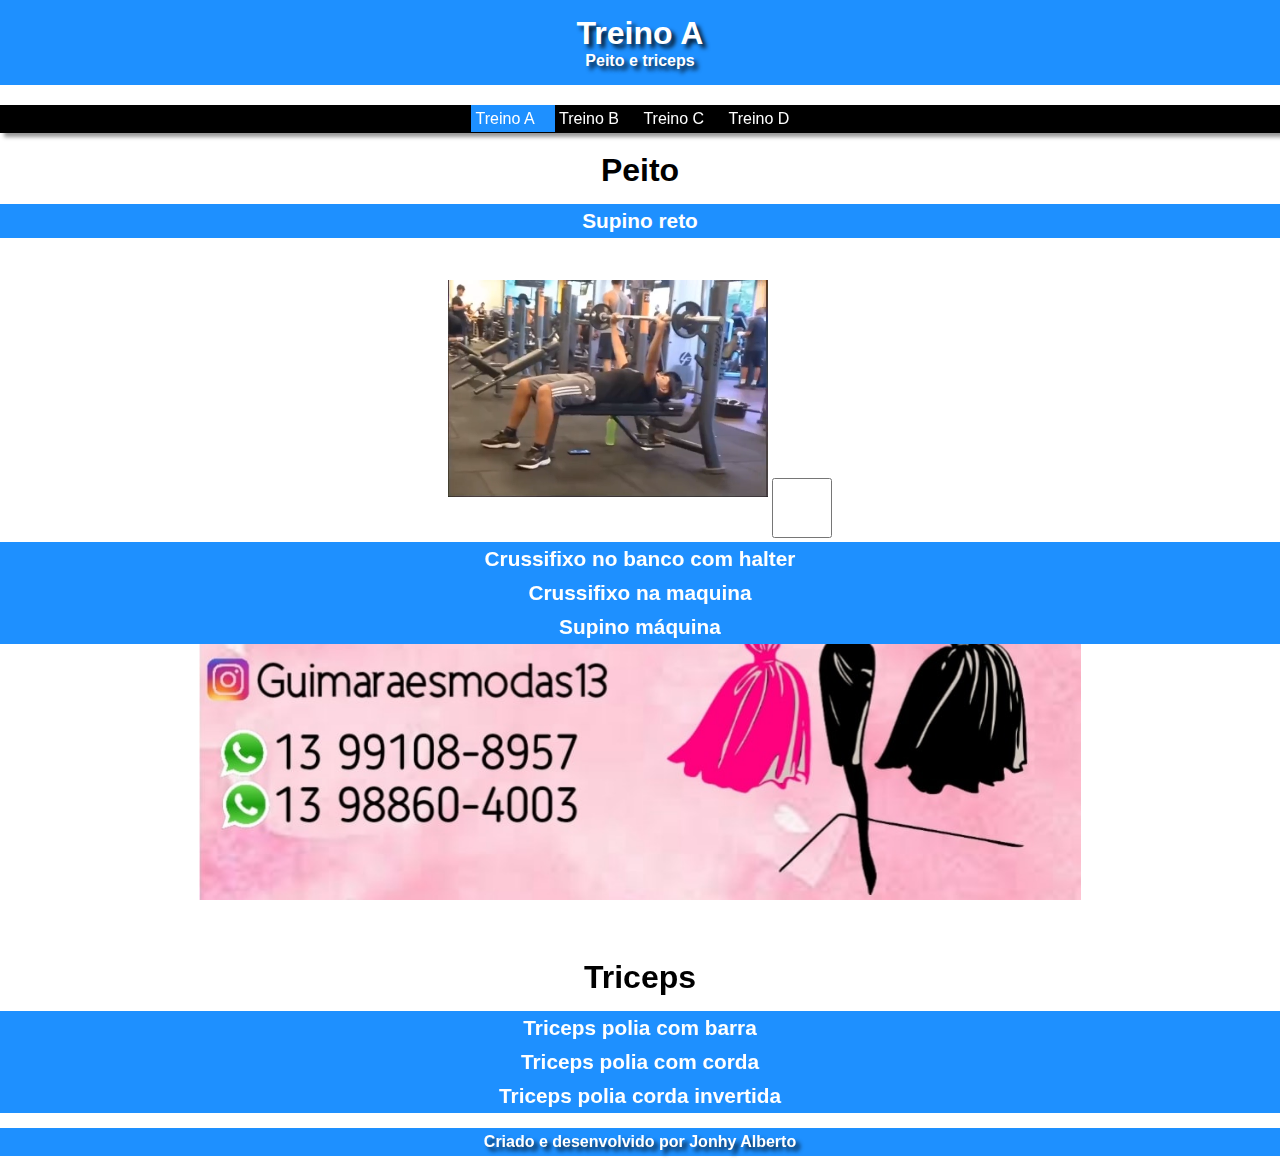
==== treino-A/index.html @ cc9c4bc0 "Faltam apenas os vídeos." ====
<!DOCTYPE html>
<html lang="pt-br">
<head>
    <meta charset="UTF-8">
    <meta name="viewport" content="width=device-width, initial-scale=1.0">
    <title>Treino-A</title>
    <link rel="stylesheet" href="Treino-A.css">
</head>
<body>
    <header>
        <h1>Treino A</h1>
        <p>Peito e triceps</p>
    </header>
    <menu>
        <nav class="select"><a href="#">Treino A</a></nav>
        <nav><a href="../treino-B/treino-B.html">Treino B</a></nav>
        <nav><a href="../treino-C/treino-C.html">Treino C</a></nav>
        <nav><a href="../treino-D/treino-D.html">Treino D</a></nav>
    </menu>
    <section class="peito">
        <h1>Exercícios</h1>
        
        <div>
            <h1>Peito</h1>
            <h2>Supino reto </h2>
            <video src="/treino-A/videos-peito/supino-reto-vitor.mp4" autoplay loop muted >
            </video>
            <input type="checkbox" name="done" id="done">
            <h2>Crussifixo no banco com halter</h2>
            <!-- Aqui vai o vídeo-->
            <h2>Crussifixo na maquina</h2>
            <!-- Aqui vai o vídeo-->
            <h2>Supino máquina</h2>
            <!-- Aqui vai o vídeo-->
        </div>
    </section>
    <aside>
        <!-- Aqui vai uma propraganda-->
        <div id="propaganda">
            
        </div>
    </aside>
    <section>
        <div>
            <h1>Triceps</h1>
            <h2>Triceps polia com barra</h2>
            <!-- Aqui vai o vídeo-->
            <h2>Triceps polia com corda </h2>
            <!-- Aqui vai o vídeo-->
            <h2>Triceps polia corda invertida</h2>
            <!-- Aqui vai o vídeo-->
        </div>
    </section>
    <footer>
        <p>
            Criado e desenvolvido por Jonhy Alberto
        </p>
    </footer>
</body>
</html>
---- treino-A/Treino-A.css ----
@charset "UTF-8";

*{
    margin: 0;
    padding: 0;
    font-family: Arial, Helvetica, sans-serif;
    box-sizing: border-box;
}

body{
    text-align: center;
}

header{
    background-color: dodgerblue;
    color: white;
    padding: 15px;
    
}

body header h1, p{
    font-weight: bolder;
    text-shadow: 4px 4px 4px rgba(0, 0, 0, 0.858);
    
    
}

menu {
    position: fixed;
    width: 100vw;
    background-color: black;
    color: white;
    padding: 5px;
    margin-top: 20px;
    box-shadow: 4px 4px 4px rgba(0, 0, 0, 0.414);
}

menu > nav {
    display: inline;
    padding-right: 20px;
    
}

menu > nav.select {
    background-color: dodgerblue;
    padding: 5px;
    padding-right: 20px;
}

menu > nav.select > a {
    text-decoration: none;
    color: white;
}

menu nav a {
    text-decoration: none;
    color: white;
}

body section  h1{
    margin: 15px;

}

body section > div  h2 {
    background-color: dodgerblue;
    color: white;
    padding: 5px;

    font-size: 1.3em;
}

body section div video{
    width: 320px;
    height: 300px;
    
}

body section div input{
    width: 60px;
    height: 60px;
}

#propaganda{
    background-image: url(../propaganda/guimaraes-modas.jpg);
    background-repeat: no-repeat;
    background-position: center center;
    background-size: contain;
    background-attachment: fixed;
    background-repeat: no-repeat;
    height: 300px;
    width: 100vw;
    border: none;
}

body footer{
    background-color: dodgerblue;
    color: white;
    padding: 5px;
    margin: 15px 0px ;
}
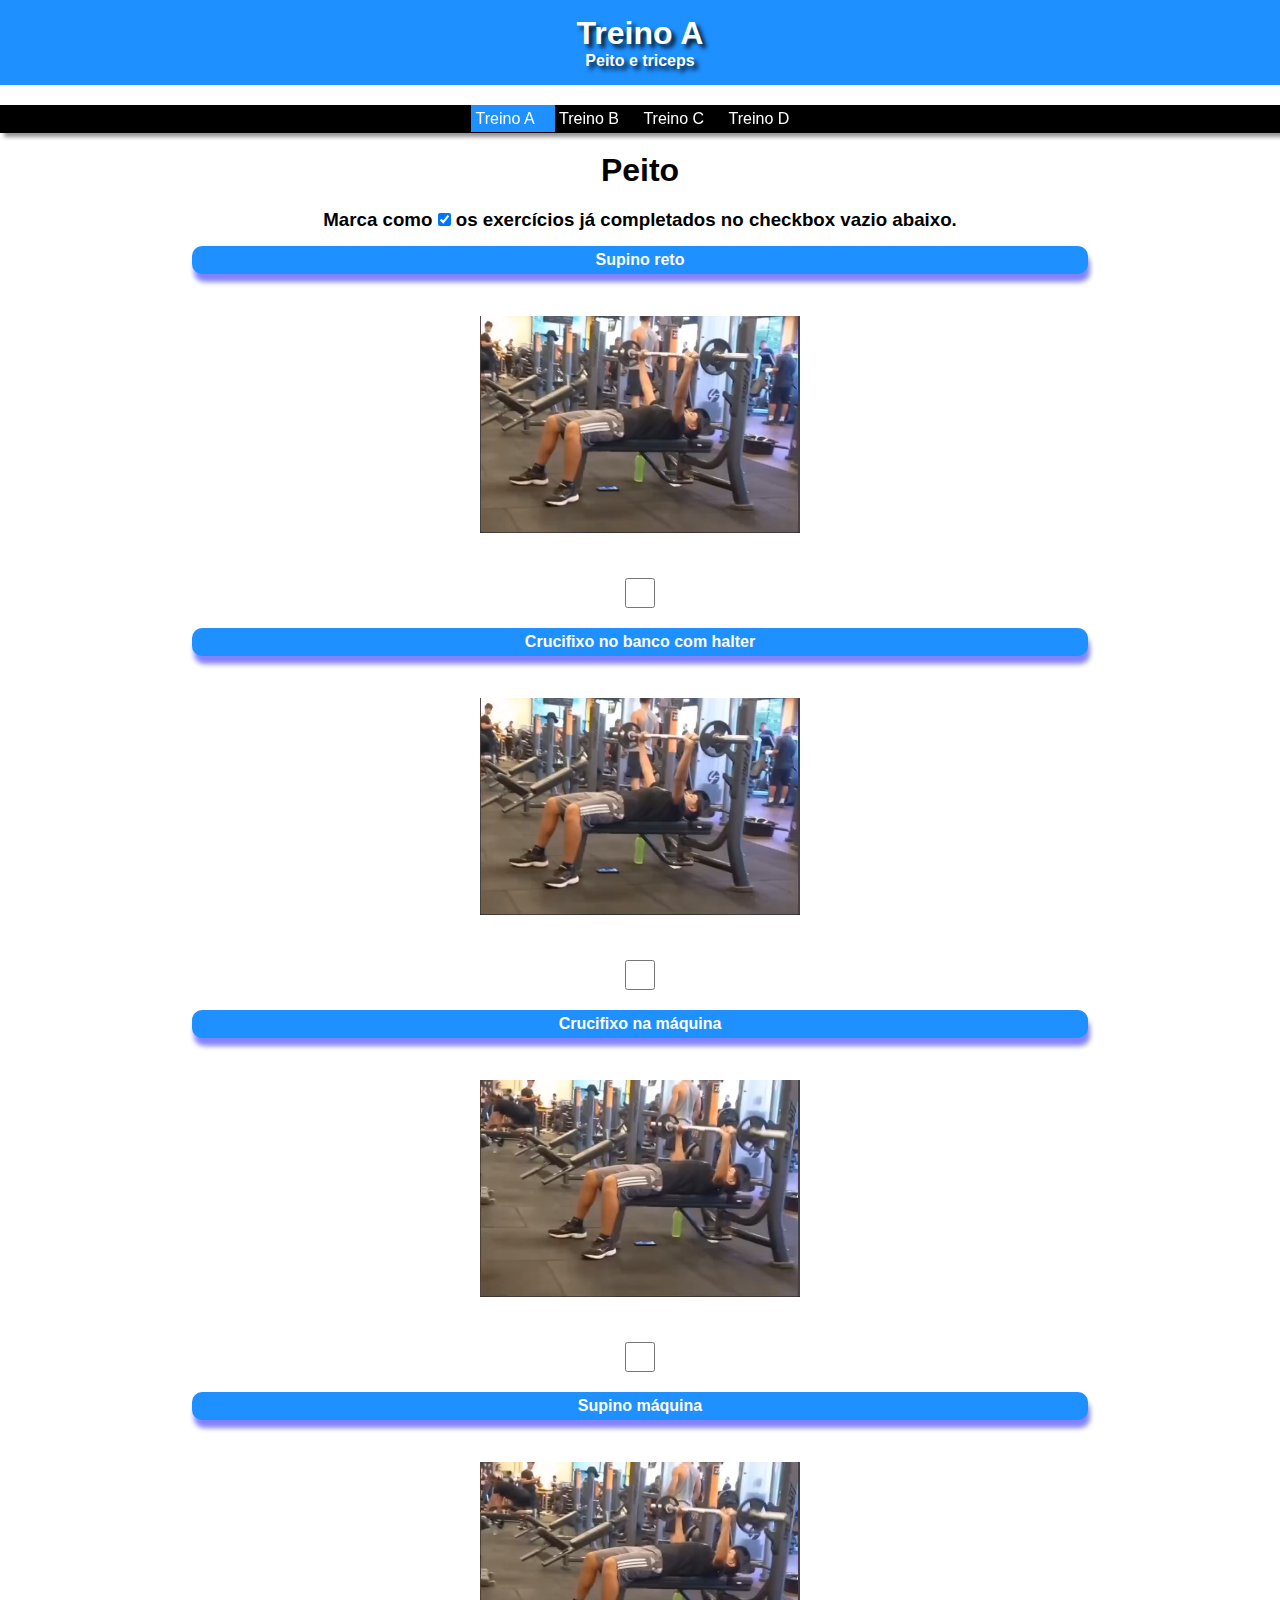
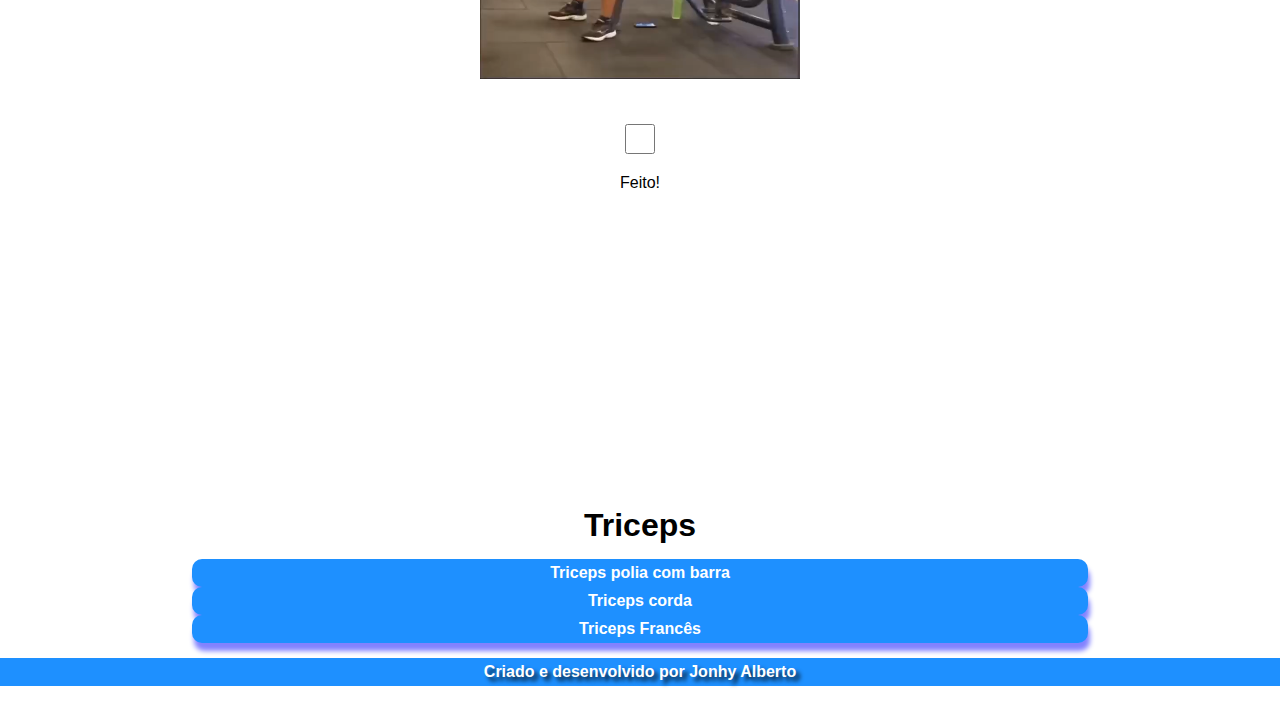
==== commit c10f7925: "Aplicativo de treino ganhando corpo" ====
--- a/treino-A/index.html
+++ b/treino-A/index.html
@@ -19,19 +19,38 @@
     </menu>
     <section class="peito">
         <h1>Exercícios</h1>
-        
+        <h1>Peito</h1>
+        <h3>Marca como <input type="checkbox" name="check" id="check" checked> os exercícios já completados no checkbox vazio abaixo.</h3>
         <div>
-            <h1>Peito</h1>
+            
             <h2>Supino reto </h2>
             <video src="/treino-A/videos-peito/supino-reto-vitor.mp4" autoplay loop muted >
             </video>
+            <input type="checkbox" name="done" id="done" >
+        </div>
+        <div>
+            <h2>Crucifixo no banco com halter</h2>
+            <!-- Aqui vai o vídeo-->
+            <video id="invisible" src="/treino-A/videos-peito/supino-reto-vitor.mp4" autoplay loop muted >
+            </video>
+            <input type="checkbox" name="done" id="done" >
+        </div>
+        <div>
+            <h2>Crucifixo na máquina</h2>
+            <!-- Aqui vai o vídeo-->
+            <video src="/treino-A/videos-peito/supino-reto-vitor.mp4" autoplay loop muted >
+            </video>
             <input type="checkbox" name="done" id="done">
-            <h2>Crussifixo no banco com halter</h2>
-            <!-- Aqui vai o vídeo-->
-            <h2>Crussifixo na maquina</h2>
-            <!-- Aqui vai o vídeo-->
+        </div>
+        <div>
+
+            
             <h2>Supino máquina</h2>
             <!-- Aqui vai o vídeo-->
+            <video src="/treino-A/videos-peito/supino-reto-vitor.mp4" autoplay loop muted >
+            </video>
+            <input type="checkbox" name="done" id="done">
+            <label for="done">Feito!</label>
         </div>
     </section>
     <aside>
@@ -41,13 +60,18 @@
         </div>
     </aside>
     <section>
+        <h1>Triceps</h1>
         <div>
-            <h1>Triceps</h1>
             <h2>Triceps polia com barra</h2>
             <!-- Aqui vai o vídeo-->
-            <h2>Triceps polia com corda </h2>
+        </div>
+        <div>
+            <h2>Triceps corda </h2>
             <!-- Aqui vai o vídeo-->
-            <h2>Triceps polia corda invertida</h2>
+        </div>
+        <div>
+            
+            <h2>Triceps Francês</h2>
             <!-- Aqui vai o vídeo-->
         </div>
     </section>
@@ -57,4 +81,5 @@
         </p>
     </footer>
 </body>
+<script src="main.js"></script>
 </html>--- a/treino-A/Treino-A.css
+++ b/treino-A/Treino-A.css
@@ -62,23 +62,40 @@
 
 }
 
+body section h3{
+    margin: 10px;
+
+    padding: 5px;
+    border-radius: 5px;
+}
+
 body section > div  h2 {
-    background-color: dodgerblue;
+    background-color: #1e90ff;
     color: white;
     padding: 5px;
-
-    font-size: 1.3em;
+    box-shadow: 2px 8px 5px rgba(0, 0, 255, 0.491);
+    font-size: 1em;
+    border-radius: 10px;
+    width: 70%;
+    margin: auto;
+    
 }
 
 body section div video{
     width: 320px;
     height: 300px;
+    transition: 3s;
     
 }
 
 body section div input{
-    width: 60px;
-    height: 60px;
+    display: block;
+    margin: auto;
+    margin-bottom: 20px;
+    width: 30px;
+    height: 30px;
+    
+   
 }
 
 #propaganda{
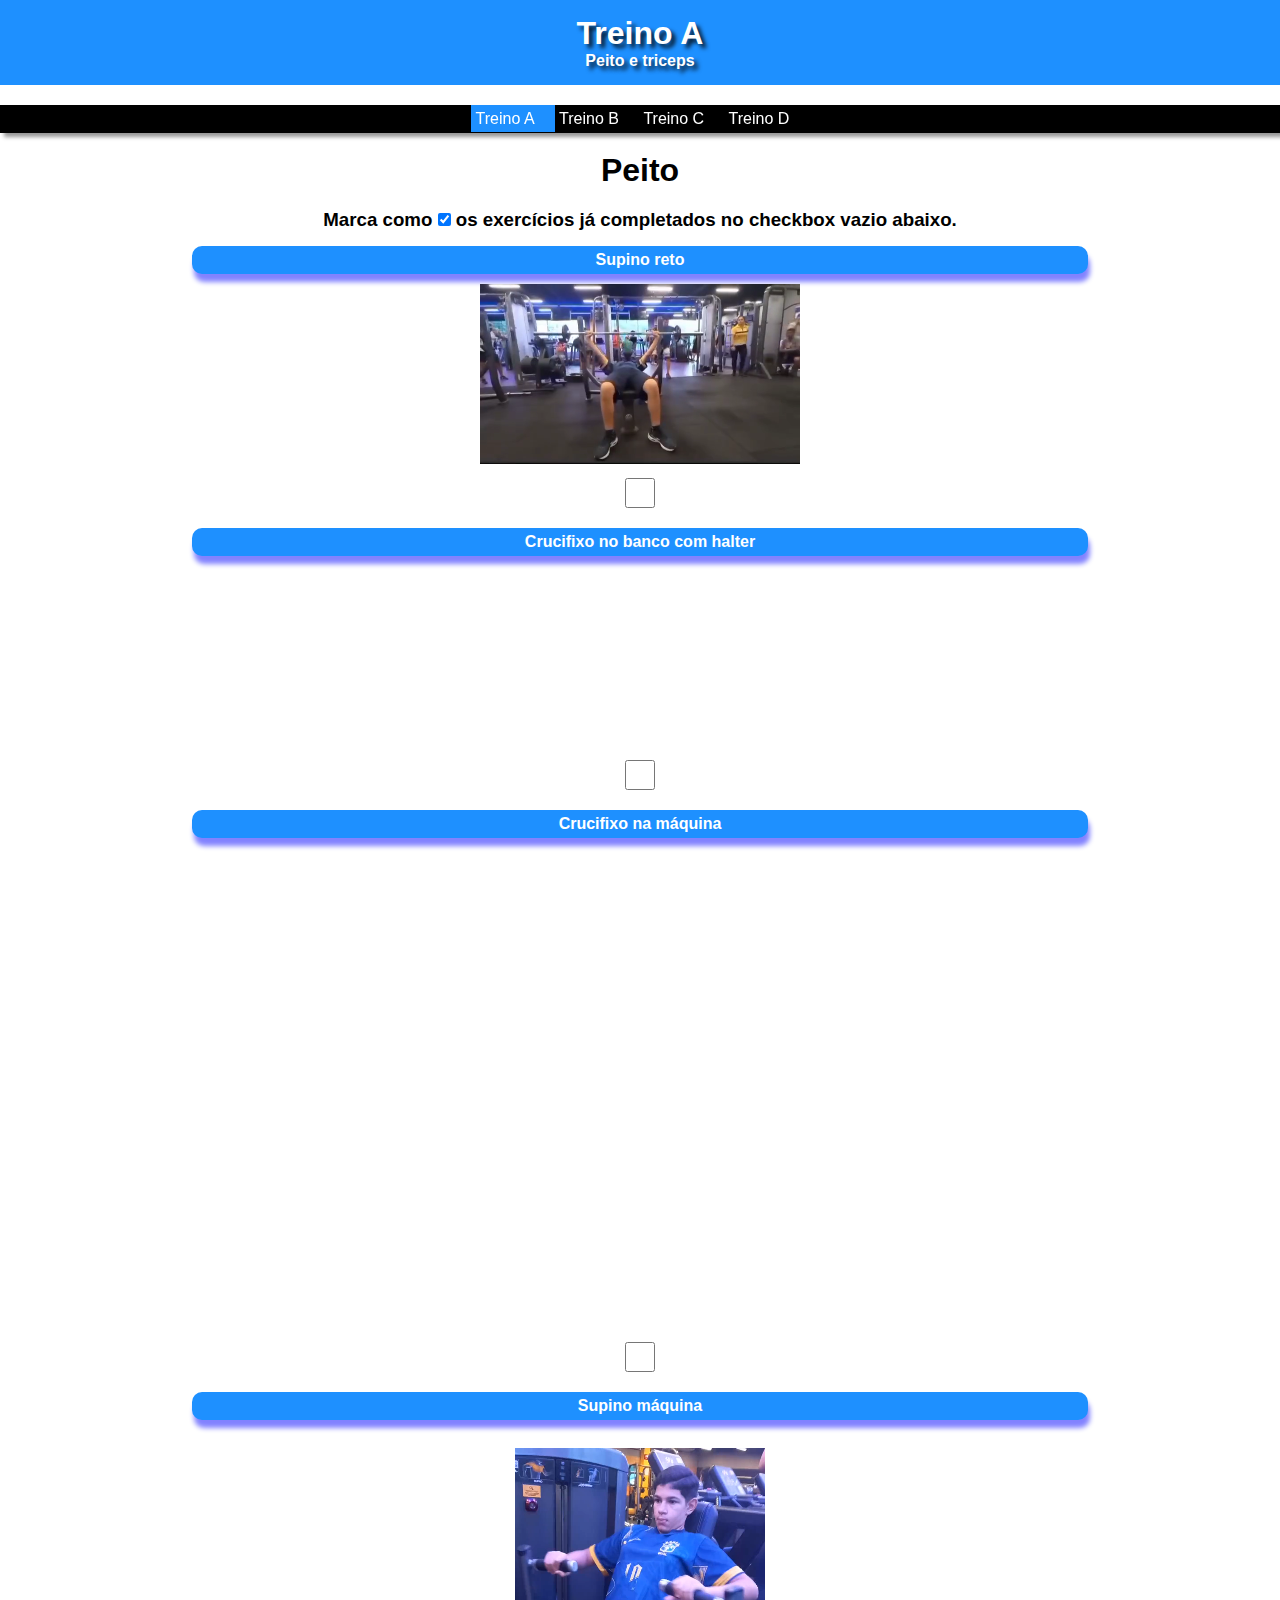
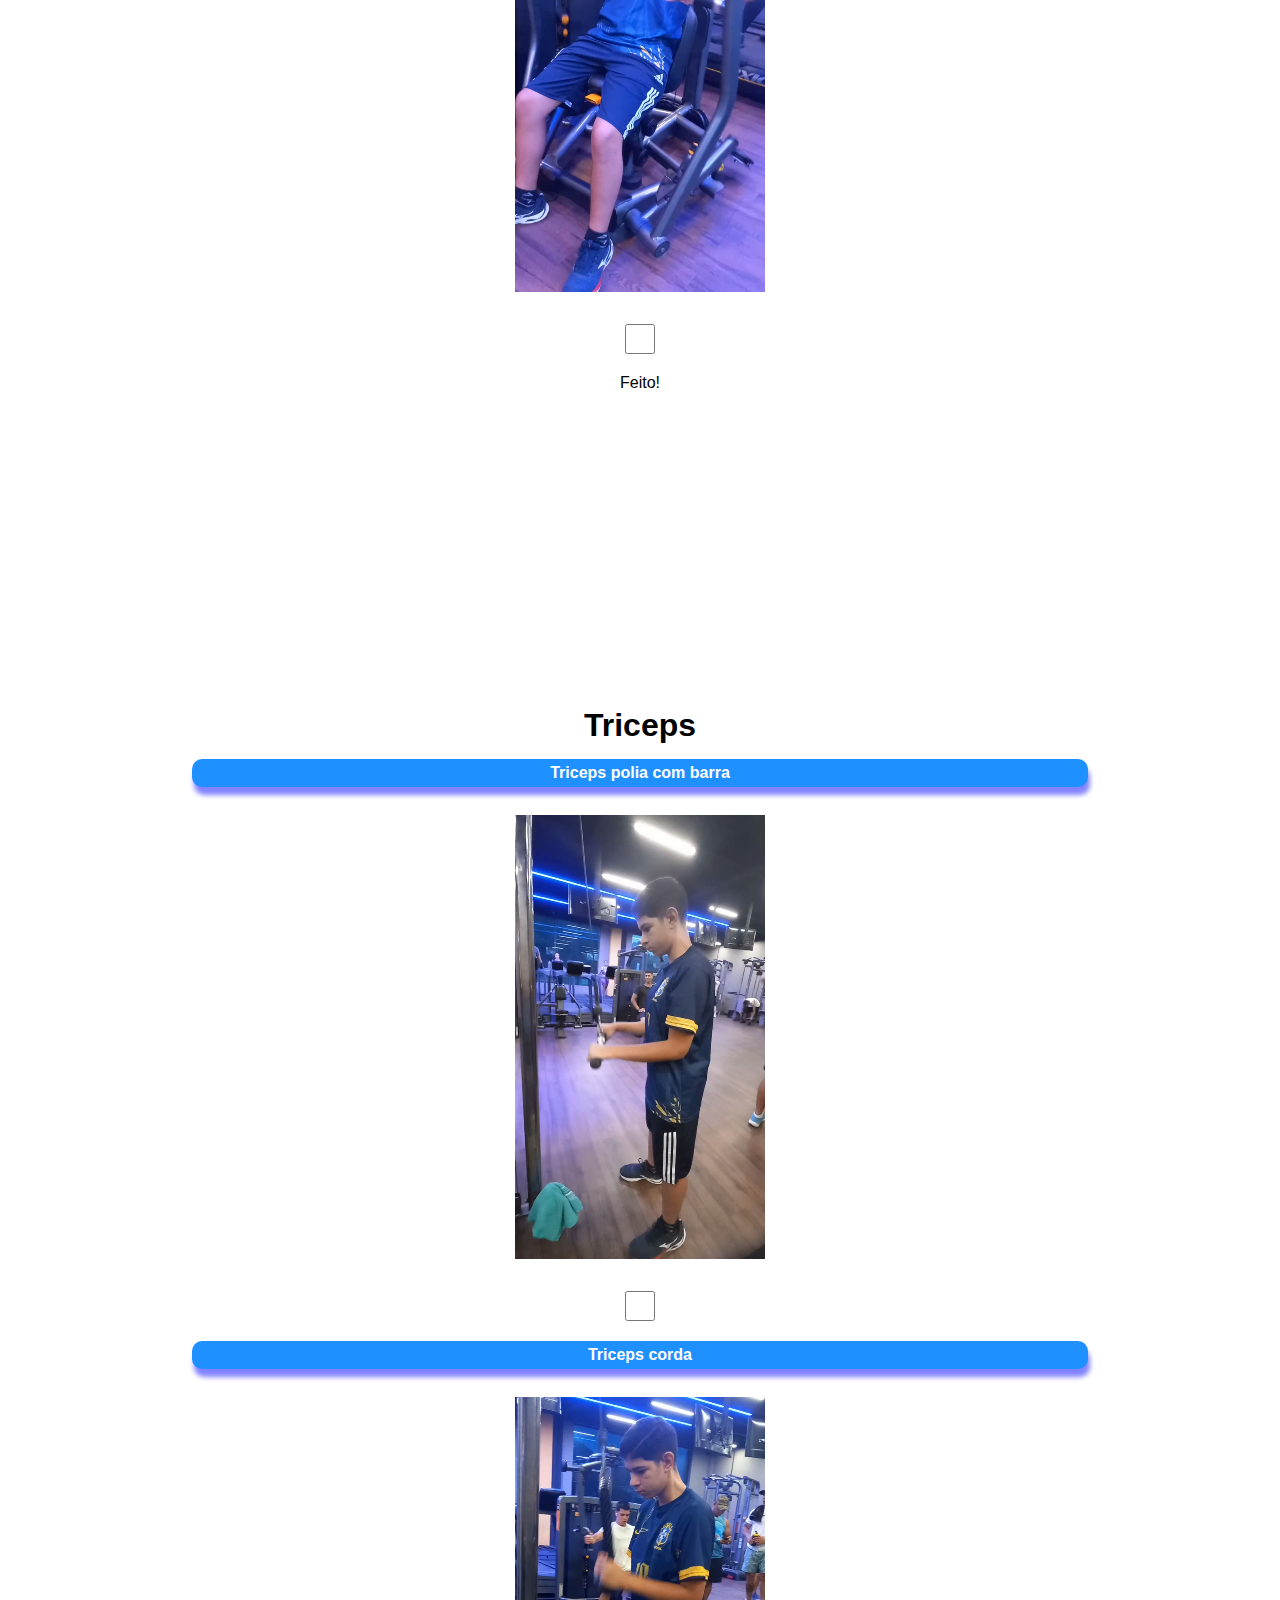
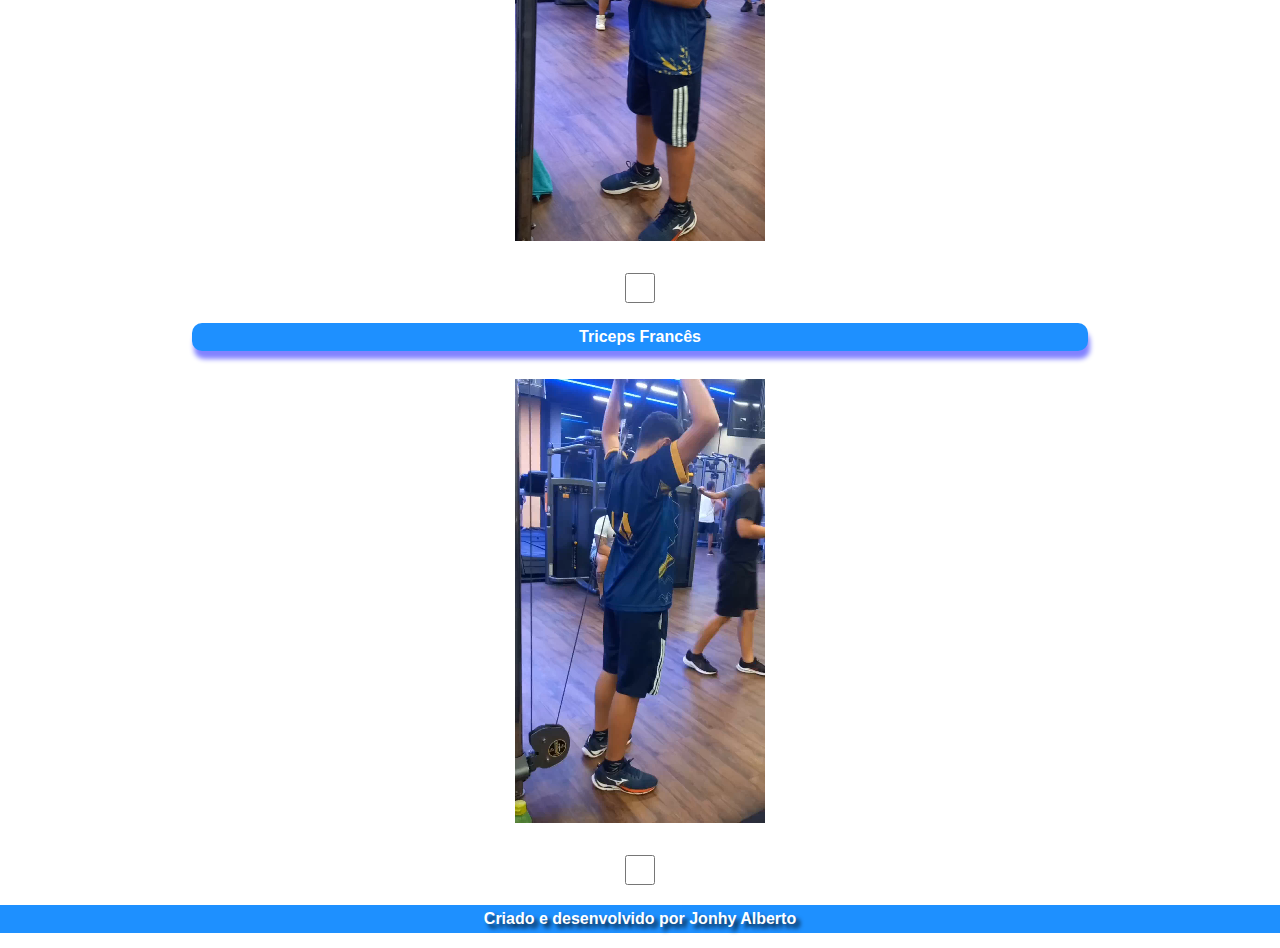
==== commit 737fe7b5: "treino A completo" ====
--- a/treino-A/index.html
+++ b/treino-A/index.html
@@ -24,21 +24,21 @@
         <div>
             
             <h2>Supino reto </h2>
-            <video src="/treino-A/videos-peito/supino-reto-vitor.mp4" autoplay loop muted >
+            <video src="videos-peito/supino-reto-vitor (video-converter.com).mp4" autoplay loop muted >
             </video>
             <input type="checkbox" name="done" id="done" >
         </div>
         <div>
             <h2>Crucifixo no banco com halter</h2>
             <!-- Aqui vai o vídeo-->
-            <video id="invisible" src="/treino-A/videos-peito/supino-reto-vitor.mp4" autoplay loop muted >
+            <video id="invisible" src="videos-peito/crucifixo-banco (video-converter.com).mp4" autoplay loop muted >
             </video>
             <input type="checkbox" name="done" id="done" >
         </div>
         <div>
             <h2>Crucifixo na máquina</h2>
             <!-- Aqui vai o vídeo-->
-            <video src="/treino-A/videos-peito/supino-reto-vitor.mp4" autoplay loop muted >
+            <video id="portrait" src="videos-peito/crucifixo-maquina (video-converter.com).mp4" autoplay loop muted >
             </video>
             <input type="checkbox" name="done" id="done">
         </div>
@@ -47,7 +47,7 @@
             
             <h2>Supino máquina</h2>
             <!-- Aqui vai o vídeo-->
-            <video src="/treino-A/videos-peito/supino-reto-vitor.mp4" autoplay loop muted >
+            <video id="portrait" src="videos-peito/supino-maquina.mp4" autoplay loop muted >
             </video>
             <input type="checkbox" name="done" id="done">
             <label for="done">Feito!</label>
@@ -64,15 +64,21 @@
         <div>
             <h2>Triceps polia com barra</h2>
             <!-- Aqui vai o vídeo-->
+            <video id="portrait" src="videos-triceps/triceps-barra.mp4" muted loop autoplay></video>
+            <input type="checkbox" name="done" id="done">
         </div>
         <div>
             <h2>Triceps corda </h2>
             <!-- Aqui vai o vídeo-->
+            <video id="portrait" src="videos-triceps/triceps-corda.mp4" muted loop autoplay></video>
+            <input type="checkbox" name="done" id="done">
         </div>
         <div>
             
             <h2>Triceps Francês</h2>
             <!-- Aqui vai o vídeo-->
+            <video id="portrait" src="videos-triceps/triceps-frances.mp4" muted loop autoplay></video>
+            <input type="checkbox" name="done" id="done">
         </div>
     </section>
     <footer>
@@ -80,6 +86,7 @@
             Criado e desenvolvido por Jonhy Alberto
         </p>
     </footer>
+    
 </body>
 <script src="main.js"></script>
 </html>--- a/treino-A/Treino-A.css
+++ b/treino-A/Treino-A.css
@@ -83,9 +83,14 @@
 
 body section div video{
     width: 320px;
-    height: 300px;
-    transition: 3s;
+   height: 200px;
     
+    
+}
+
+body section div video#portrait{
+    width: 250px;
+    height: 500px;
 }
 
 body section div input{
